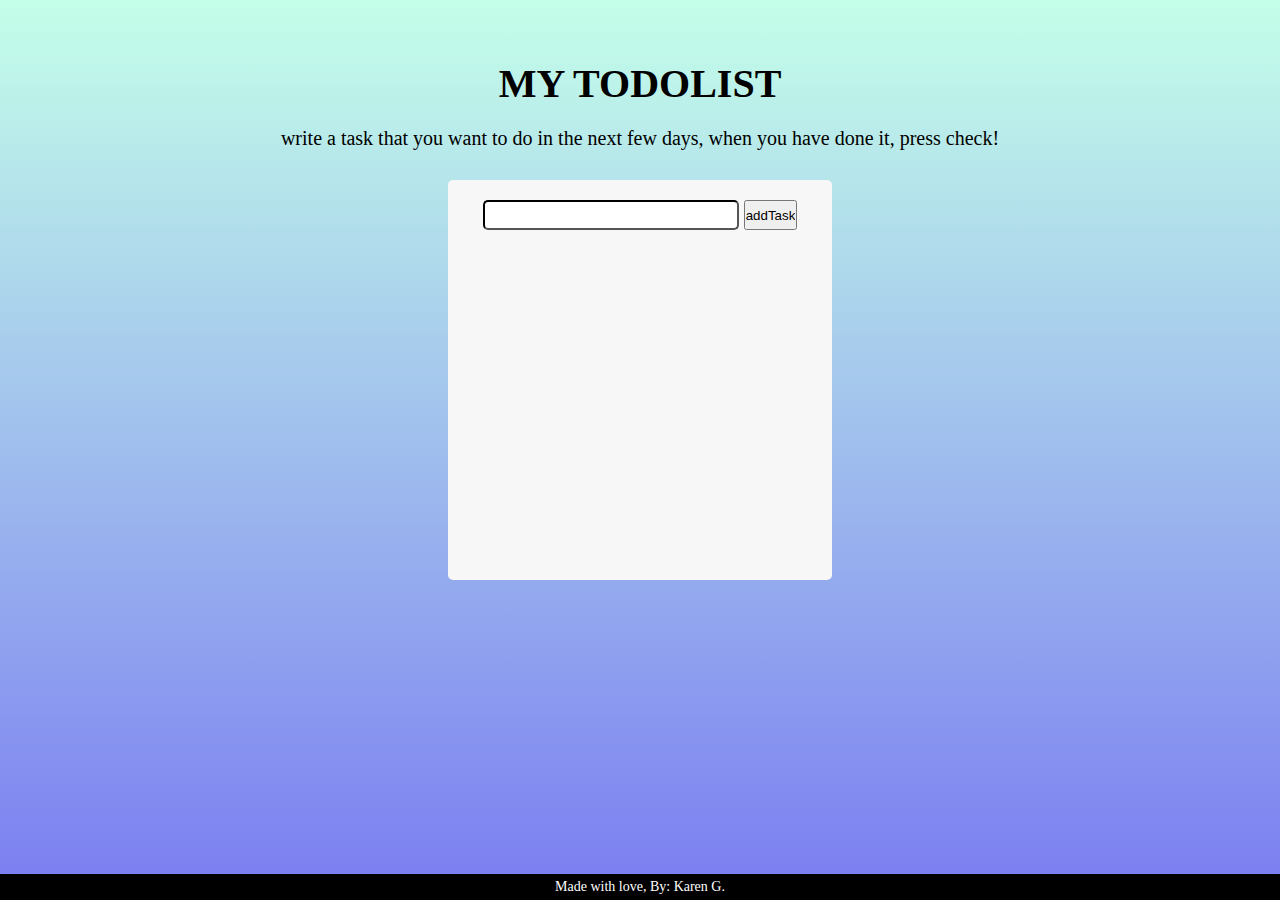
==== todolist.html @ 80f0bd14 "init project" ====
<!DOCTYPE html>
<html lang="en">

<head>
    <meta charset="UTF-8">
    <meta http-equiv="X-UA-Compatible" content="IE=edge">
    <meta name="viewport" content="width=device-width, initial-scale=1.0">
    <title>Document</title>
    <link rel="stylesheet" href="./todolist.css">
</head>

<body>
    <div class="title-container">
        <h1>MY TODOLIST</h1>
    </div>

    <div class="p-container">
        <p>write a task that you want to do in the next few days, when you have done it, press check!</p>
    </div>

    <div class="task-container">
        <div class="input-container">
            <input type="text" id="input">
            <input type="button" value="addTask" id="buttonTask">
        </div>
        <div class="list"></div>
    </div>



    <footer class="footer">
        <p class="footer-text">Made with love, By: Karen G.</p>
    </footer>
    <script src="todolist.js"></script>
</body>

</html>
---- todolist.css ----
* {
    box-sizing: border-box;
    padding: 0;
    margin: 0;
}

html {
    font-size: 62.5%;
    font-family: 'Times New Roman', Times, serif;
}

body {
    background: linear-gradient(#c4ffe9, #7a7cf1);
    background-repeat: no-repeat;
    height: 100vh;
    display: flex;
    align-items: center;
    flex-direction: column;
}

.title-container {
    display: flex;
    justify-content: center;
    margin-top: 60px;
    font-size: 2rem;
}

.p-container {
    display: flex;
    justify-content: center;
    margin-top: 20px;
    font-size: 2rem;
}

.task-container {
    display: flex;
    flex-direction: column;
    margin-top: 30px;
    background-color: rgb(248, 247, 247);
    border-radius: 5px;
    width: 30vw;
    min-height: 400px;
}

.input-container {
    margin-top: 20px;
    display: flex;
    justify-content: center;
    align-items: center;
}

#input {
    height: 30px;
    width: 20vw;
    border-radius: 5px;
    border-color: #000000;
    margin-bottom: 10px;
}

#buttonTask {
    height: 30px;
    margin-left: 5px;
    margin-bottom: 10px;
}

.list {
    list-style: none;
}

.footer {
    background-color: black;
    display: flex;
    justify-content: center;
    width: 100vw;
    margin-top: auto;
    height: 2vw;
    align-items: center;
}

.footer-text {
    color: white;
    font-size: 1.4rem;
}
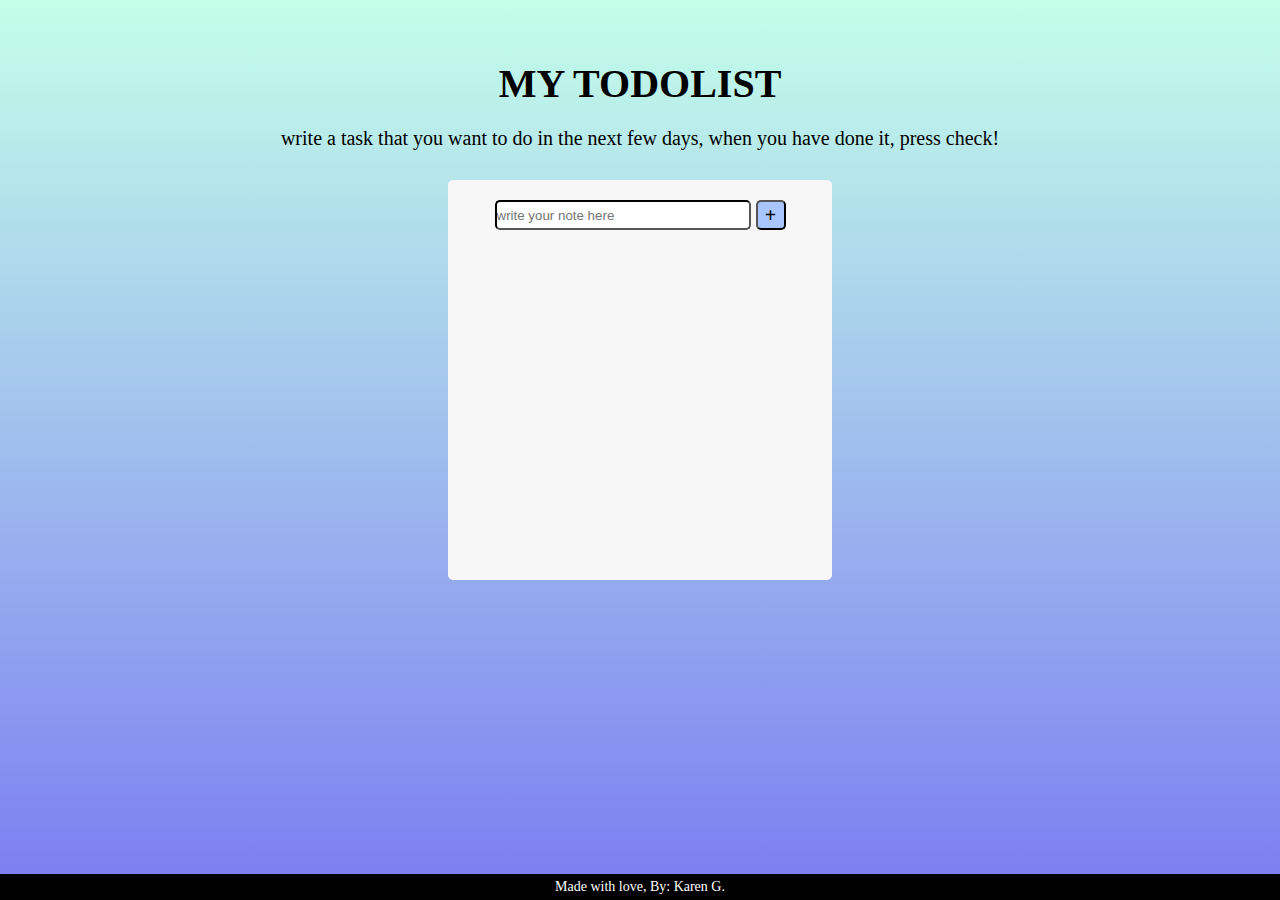
==== commit b107fd2a: "check as done" ====
--- a/todolist.html
+++ b/todolist.html
@@ -20,13 +20,11 @@
 
     <div class="task-container">
         <div class="input-container">
-            <input type="text" id="input">
-            <input type="button" value="addTask" id="buttonTask">
+            <input type="text" placeholder="write your note here" id="input">
+            <input type="button" value="+" id="buttonTask">
         </div>
         <div class="list"></div>
     </div>
-
-
 
     <footer class="footer">
         <p class="footer-text">Made with love, By: Karen G.</p>
--- a/todolist.css
+++ b/todolist.css
@@ -58,9 +58,16 @@
 }
 
 #buttonTask {
+    width: 30px;
     height: 30px;
     margin-left: 5px;
     margin-bottom: 10px;
+    font-family: 'Times New Roman', Times, serif;
+    font-weight: bold;
+    font-size: 2rem;
+    background-color: rgb(168, 198, 253);
+    border-radius: 5px;
+    border-color: #000000;
 }
 
 .list {
@@ -80,4 +87,8 @@
 .footer-text {
     color: white;
     font-size: 1.4rem;
+}
+
+.done {
+    text-decoration: line-through;
 }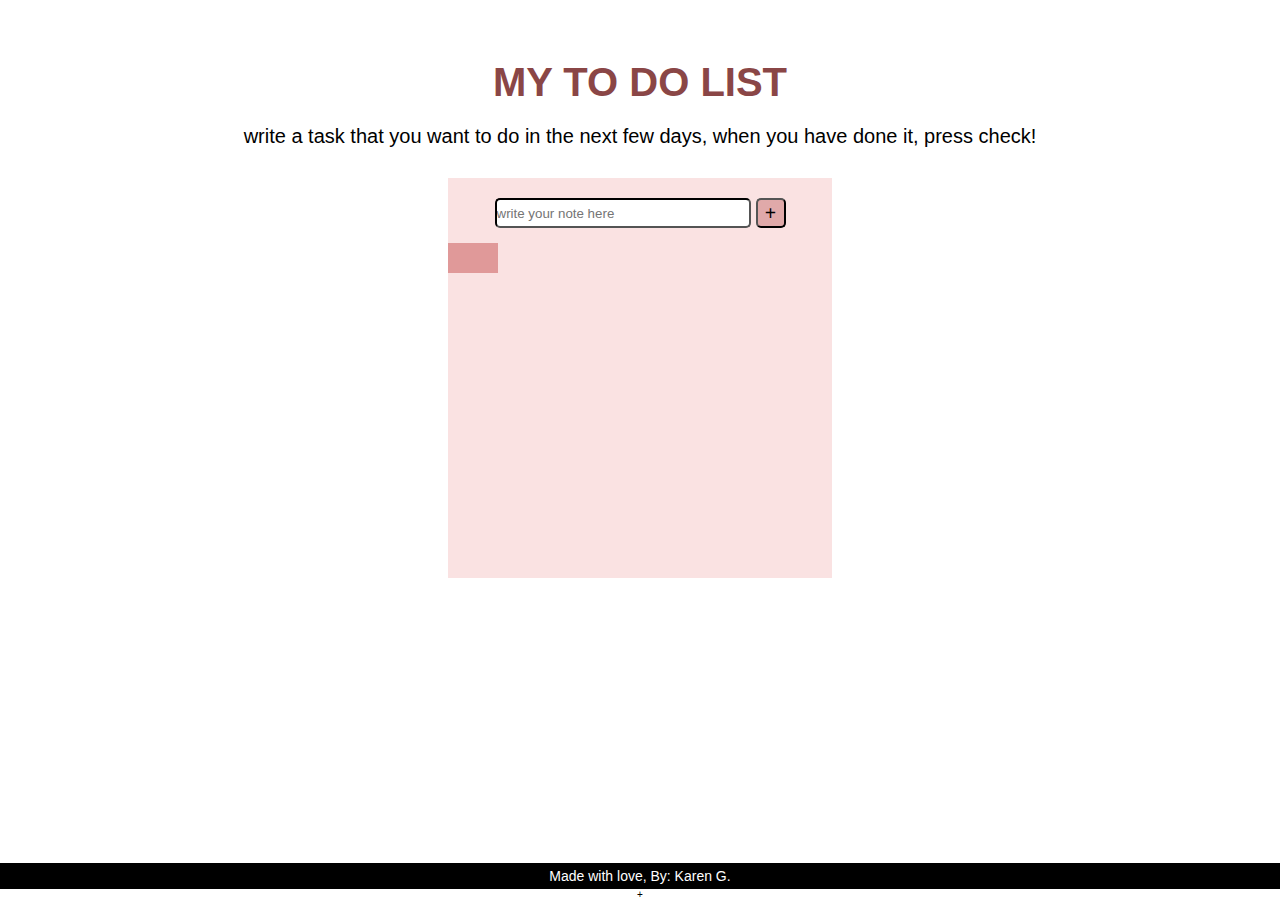
==== commit d1975987: "number of task OK - js" ====
--- a/todolist.html
+++ b/todolist.html
@@ -11,7 +11,7 @@
 
 <body>
     <div class="title-container">
-        <h1>MY TODOLIST</h1>
+        <h1 class="tittle">MY TO DO LIST</h1>
     </div>
 
     <div class="p-container">
@@ -23,6 +23,7 @@
             <input type="text" placeholder="write your note here" id="input">
             <input type="button" value="+" id="buttonTask">
         </div>
+        <div class="number-of"></div>
         <div class="list"></div>
     </div>
 
@@ -30,6 +31,6 @@
         <p class="footer-text">Made with love, By: Karen G.</p>
     </footer>
     <script src="todolist.js"></script>
-</body>
+</body>+
 
 </html>--- a/todolist.css
+++ b/todolist.css
@@ -6,16 +6,20 @@
 
 html {
     font-size: 62.5%;
-    font-family: 'Times New Roman', Times, serif;
+    font-family: 'Gill Sans', 'Gill Sans MT', Calibri, 'Trebuchet MS', sans-serif
 }
 
 body {
-    background: linear-gradient(#c4ffe9, #7a7cf1);
+    /* background: linear-gradient(#c4ffe9, #7a7cf1); */
     background-repeat: no-repeat;
     height: 100vh;
     display: flex;
     align-items: center;
     flex-direction: column;
+}
+
+.tittle {
+    color: rgb(138, 70, 70);
 }
 
 .title-container {
@@ -36,8 +40,8 @@
     display: flex;
     flex-direction: column;
     margin-top: 30px;
-    background-color: rgb(248, 247, 247);
-    border-radius: 5px;
+    background-color: rgb(250, 226, 226);
+    border-color: rgb(0, 0, 0);
     width: 30vw;
     min-height: 400px;
 }
@@ -65,9 +69,22 @@
     font-family: 'Times New Roman', Times, serif;
     font-weight: bold;
     font-size: 2rem;
-    background-color: rgb(168, 198, 253);
+    background-color: rgb(224, 169, 169);
     border-radius: 5px;
     border-color: #000000;
+}
+
+.number-of {
+    margin-top: 5px;
+    background-color: #e09999;
+    height: 30px;
+    width: 50px;
+    display: flex;
+    display: flex;
+    justify-content: center;
+    align-items: center;
+    font-size: 2rem;
+    margin-bottom: 10 px;
 }
 
 .list {
@@ -91,4 +108,17 @@
 
 .done {
     text-decoration: line-through;
+}
+
+.check {
+    margin: 5px 5px 5px 15px;
+}
+
+.toDo {
+    display: flex;
+    align-items: center;
+}
+
+.text {
+    font-size: 1.8rem;
 }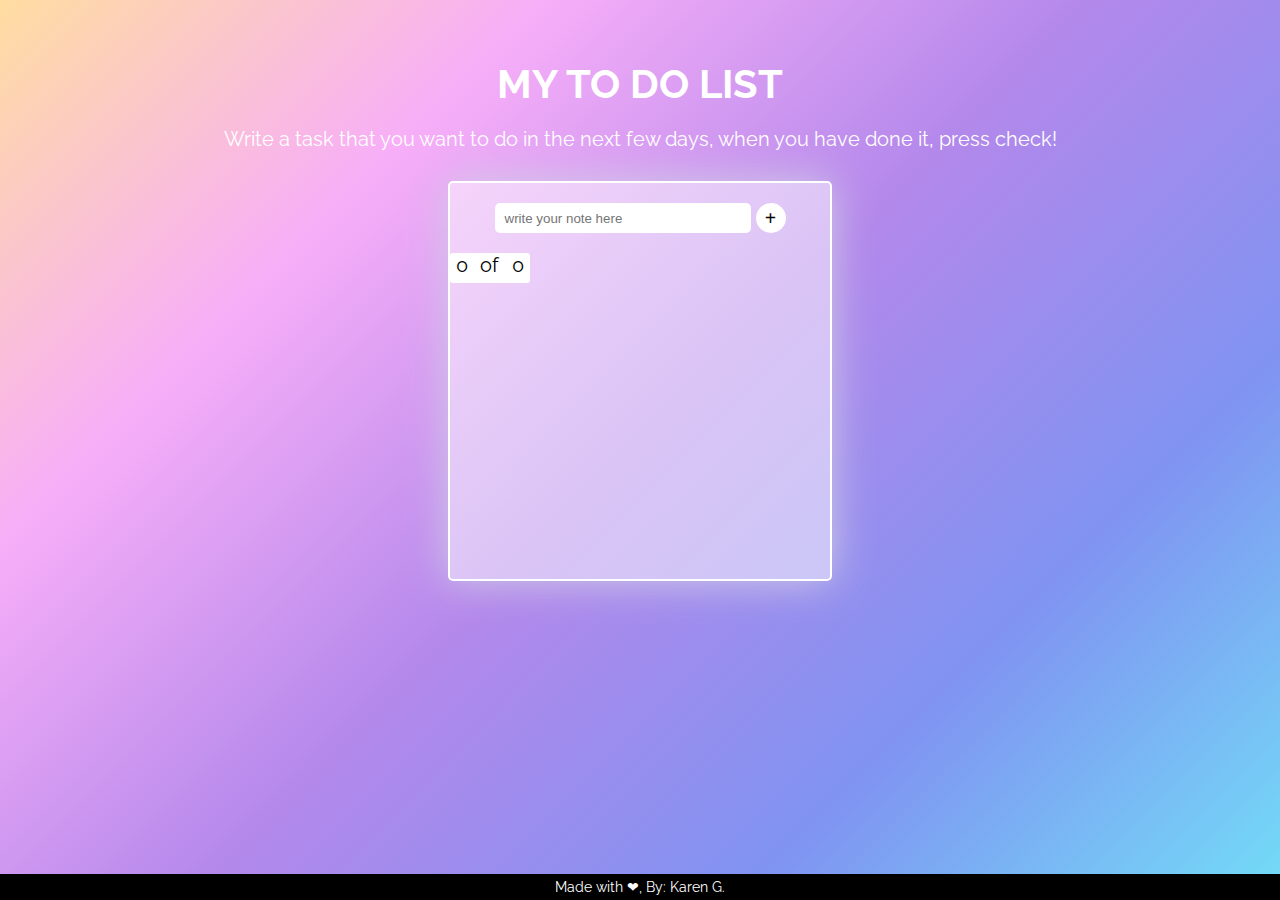
==== commit 35d270c6: "design changes" ====
--- a/todolist.html
+++ b/todolist.html
@@ -7,6 +7,7 @@
     <meta name="viewport" content="width=device-width, initial-scale=1.0">
     <title>Document</title>
     <link rel="stylesheet" href="./todolist.css">
+    <link href="https://fonts.googleapis.com/css2?family=Raleway:wght@200&display=swap" rel="stylesheet">
 </head>
 
 <body>
@@ -15,7 +16,7 @@
     </div>
 
     <div class="p-container">
-        <p>write a task that you want to do in the next few days, when you have done it, press check!</p>
+        <p class="paragraph">Write a task that you want to do in the next few days, when you have done it, press check!</p>
     </div>
 
     <div class="task-container">
@@ -23,14 +24,18 @@
             <input type="text" placeholder="write your note here" id="input">
             <input type="button" value="+" id="buttonTask">
         </div>
-        <div class="number-of"></div>
+
+        <div class="number-container">
+            <span class="number-of">0 </span>
+            <p> of </p> <span class="total"> 0</span>
+        </div>
         <div class="list"></div>
     </div>
 
     <footer class="footer">
-        <p class="footer-text">Made with love, By: Karen G.</p>
+        <p class="footer-text">Made with ❤, By: Karen G.</p>
     </footer>
     <script src="todolist.js"></script>
-</body>+
+</body>
 
 </html>--- a/todolist.css
+++ b/todolist.css
@@ -6,20 +6,20 @@
 
 html {
     font-size: 62.5%;
-    font-family: 'Gill Sans', 'Gill Sans MT', Calibri, 'Trebuchet MS', sans-serif
 }
 
 body {
-    /* background: linear-gradient(#c4ffe9, #7a7cf1); */
+    background: linear-gradient(135deg, #FFDDA1, #F7AEF8, #B388EB, #8093F1, #72DDF7);
     background-repeat: no-repeat;
     height: 100vh;
     display: flex;
     align-items: center;
     flex-direction: column;
+    font-family: 'Raleway', sans-serif;
 }
 
 .tittle {
-    color: rgb(138, 70, 70);
+    color: white;
 }
 
 .title-container {
@@ -27,6 +27,10 @@
     justify-content: center;
     margin-top: 60px;
     font-size: 2rem;
+}
+
+.paragraph {
+    color: white;
 }
 
 .p-container {
@@ -40,10 +44,12 @@
     display: flex;
     flex-direction: column;
     margin-top: 30px;
-    background-color: rgb(250, 226, 226);
-    border-color: rgb(0, 0, 0);
+    background-color: rgba(255, 255, 255, 0.5);
+    border-radius: 5px;
+    border: 2px #ffffff solid;
     width: 30vw;
     min-height: 400px;
+    box-shadow: 0px 0px 40px rgb(209, 205, 231);
 }
 
 .input-container {
@@ -57,8 +63,10 @@
     height: 30px;
     width: 20vw;
     border-radius: 5px;
-    border-color: #000000;
+    border-color: #ffffff;
     margin-bottom: 10px;
+    border: 0;
+    text-indent: 10px;
 }
 
 #buttonTask {
@@ -69,22 +77,21 @@
     font-family: 'Times New Roman', Times, serif;
     font-weight: bold;
     font-size: 2rem;
-    background-color: rgb(224, 169, 169);
-    border-radius: 5px;
-    border-color: #000000;
+    background-color: rgb(255, 255, 255);
+    border-radius: 50%;
+    border: 0;
 }
 
-.number-of {
-    margin-top: 5px;
-    background-color: #e09999;
+.number-container {
+    margin-top: 10px;
+    background-color: white;
     height: 30px;
-    width: 50px;
+    width: 80px;
     display: flex;
-    display: flex;
-    justify-content: center;
-    align-items: center;
+    justify-content: space-around;
     font-size: 2rem;
-    margin-bottom: 10 px;
+    margin-bottom: 10px;
+    border-radius: 3px;
 }
 
 .list {
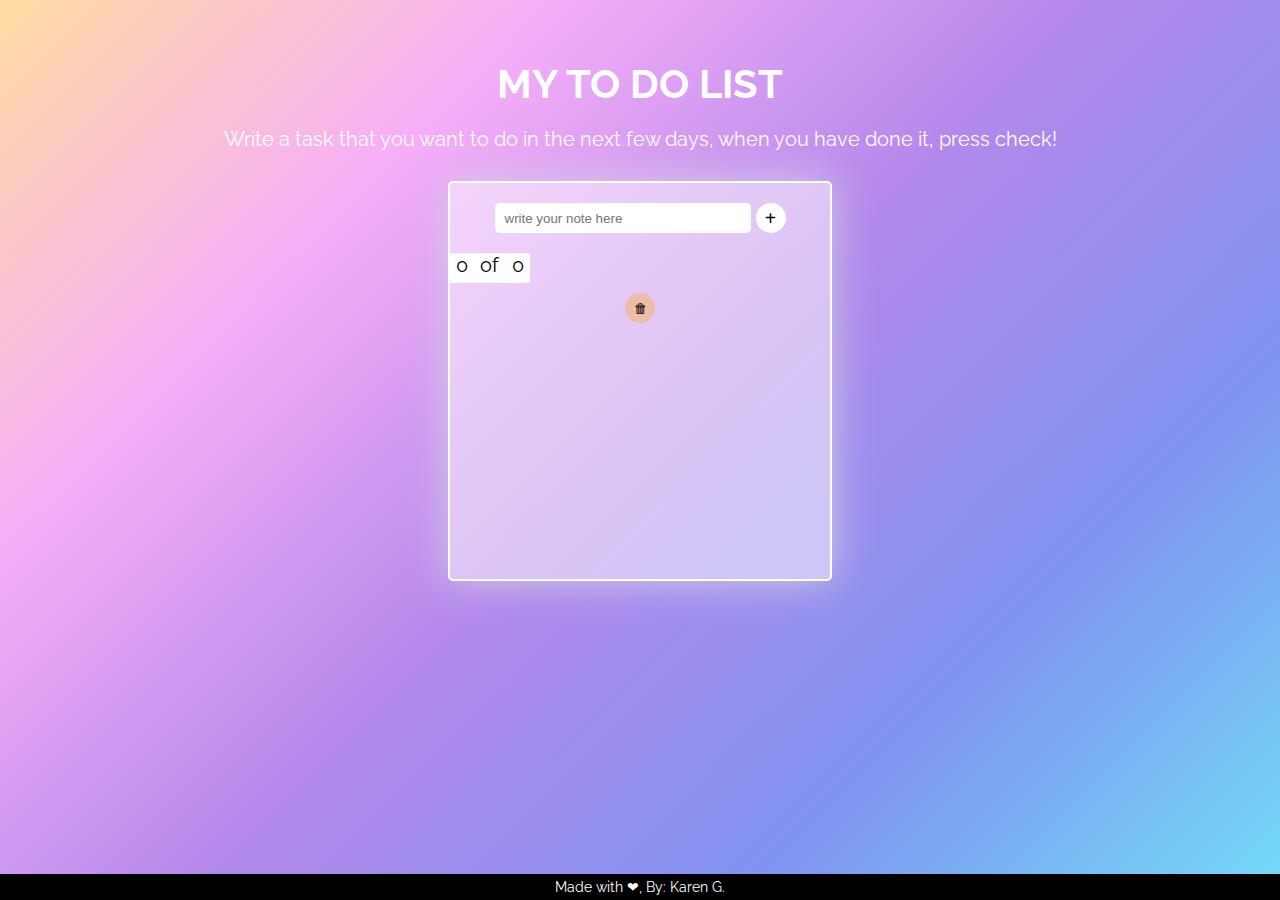
==== commit d0be3fa5: "delete folder" ====
--- a/todolist.html
+++ b/todolist.html
@@ -27,9 +27,15 @@
 
         <div class="number-container">
             <span class="number-of">0 </span>
-            <p> of </p> <span class="total"> 0</span>
+            <p> of </p> <span class="totalNotes"> 0</span>
         </div>
+
         <div class="list"></div>
+
+        <div class="delete">
+            <input type="button" value="🗑" class="delete-button">
+        </div>
+
     </div>
 
     <footer class="footer">
--- a/todolist.css
+++ b/todolist.css
@@ -94,6 +94,17 @@
     border-radius: 3px;
 }
 
+.delete-button {
+    display: flex;
+    margin: 0 auto;
+    justify-content: center;
+    background-color: rgb(238, 189, 167);
+    width: 30px;
+    height: 30px;
+    border: 0;
+    border-radius: 50%;
+}
+
 .list {
     list-style: none;
 }
